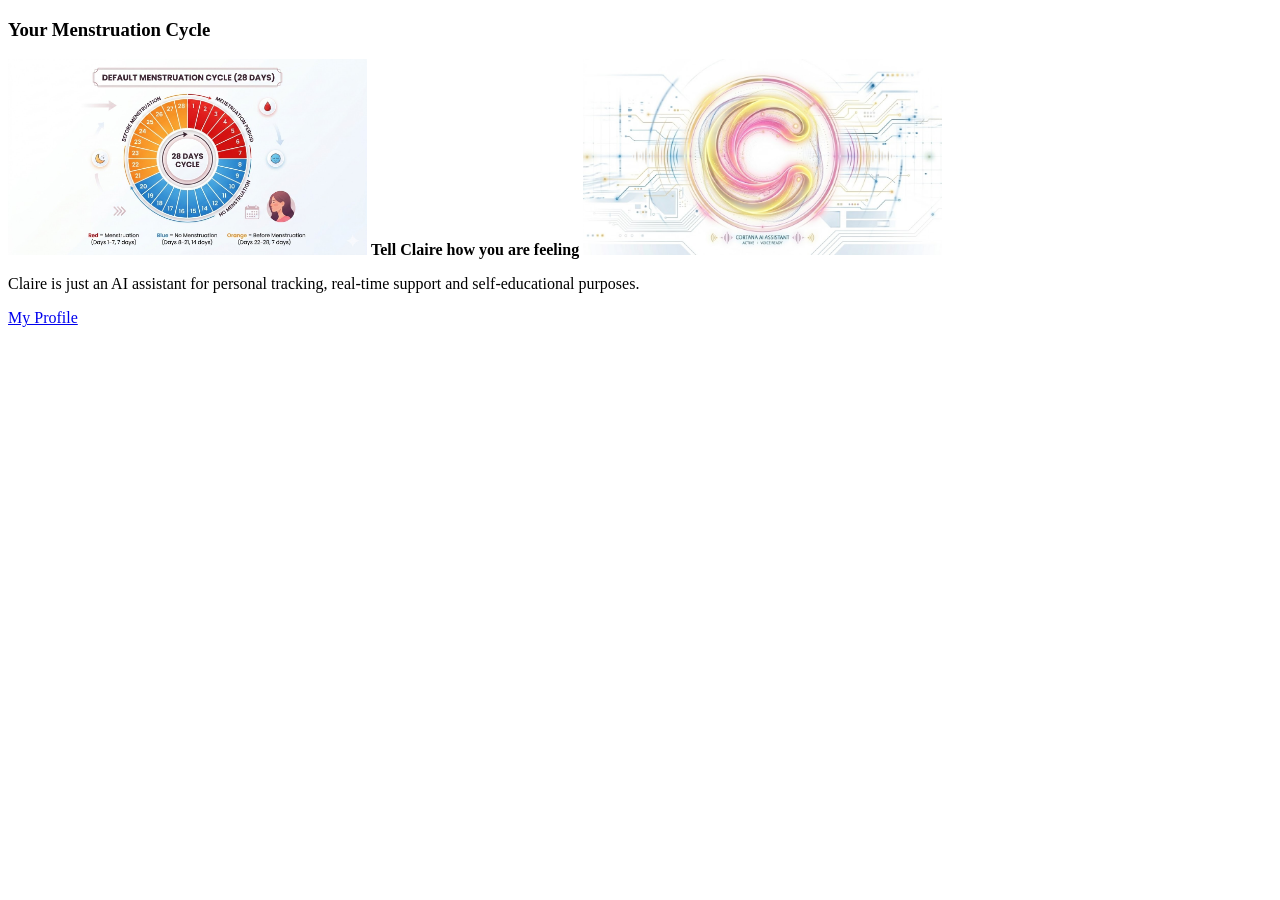
==== index.html @ ea6bf881 "I updated index.html with placeholder information, and tested linking to another page ex.profile pag" ====
<!DOCTYPE html>

<html lang = "en">
    <head>
        <meta charset = "UTF-8">
        <meta name="viewport" content="width=device-width, initial-scale=1.0">
        <title>Claire App</title>
    </head>

    <body>
        <!-- To be updated with Material Design CSS later -->
        <h3>Your Menstruation Cycle</h3>
        <!-- Generated with Nano Banana 2, To be updated with dynamic menstruation cycle-->
        <img src="./img/menstruation cycle_default.jpg" alt="Menstruation Cycle Chart"
        height = "196px" width = "359px">

        <strong>Tell Claire how you are feeling</strong>
        <!-- Generated with Nano Banana 2, To be updated with microphone function-->
        <img src="./img/claire_voice_assistant.jpg" alt="Claire Voice Assistant Icon" 
        height = "196px" width = "359px">

        <p>Claire is just an AI assistant for personal tracking, 
            real-time support and self-educational purposes.</p>

        <a href="./pages/my_profile.html">My Profile</a>
    </body>
</html>
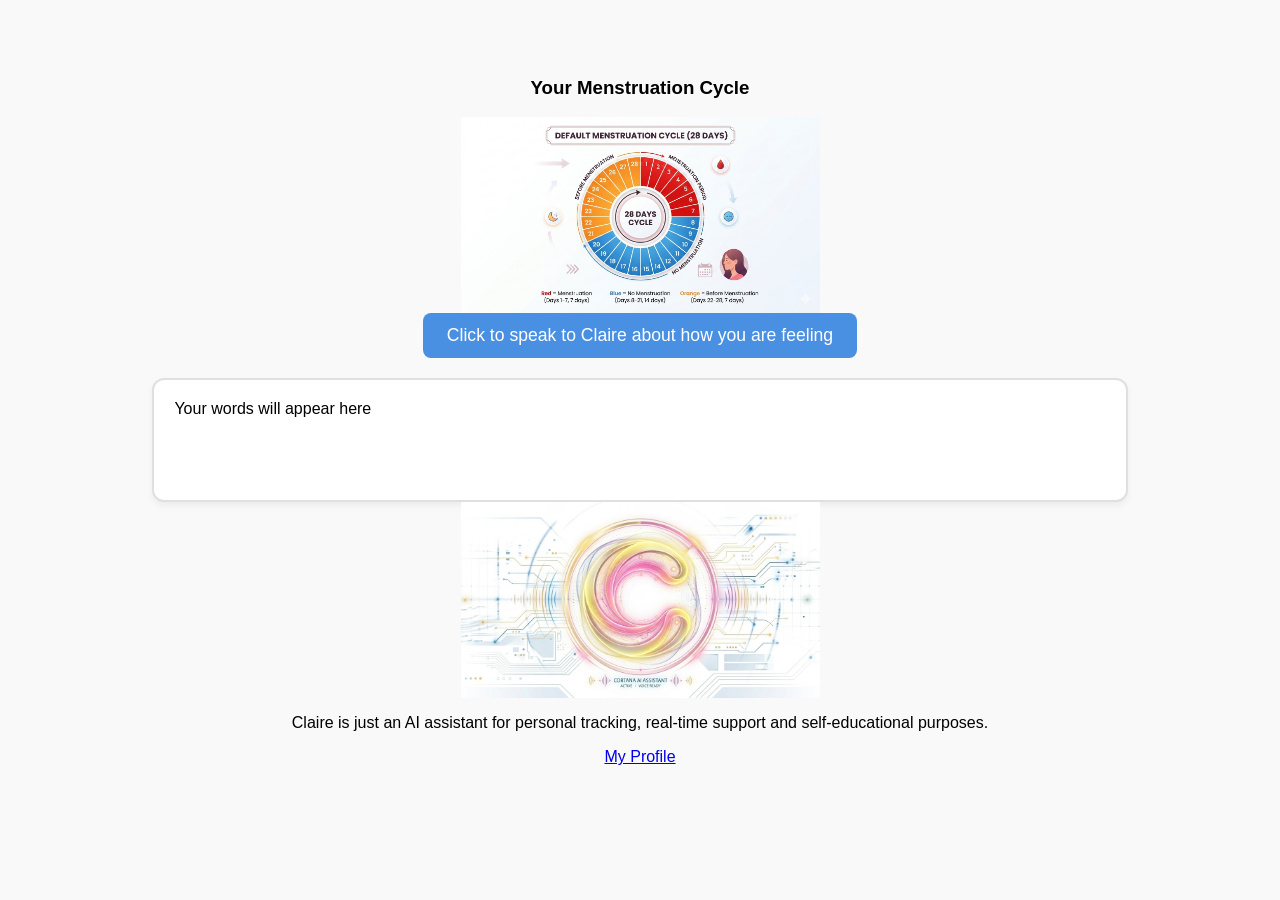
==== commit acda9bfb: "Testing button and voice recognition features with Whisper and Flask. Added necessary files." ====
--- a/index.html
+++ b/index.html
@@ -5,6 +5,8 @@
         <meta charset = "UTF-8">
         <meta name="viewport" content="width=device-width, initial-scale=1.0">
         <title>Claire App</title>
+
+        <link rel="stylesheet" href="style.css">
     </head>
 
     <body>
@@ -14,7 +16,8 @@
         <img src="./img/menstruation cycle_default.jpg" alt="Menstruation Cycle Chart"
         height = "196px" width = "359px">
 
-        <strong>Tell Claire how you are feeling</strong>
+        <button id="listenButton">Click to speak to Claire about how you are feeling</button>
+        <div id="output">Your words will appear here</div>
         <!-- Generated with Nano Banana 2, To be updated with microphone function-->
         <img src="./img/claire_voice_assistant.jpg" alt="Claire Voice Assistant Icon" 
         height = "196px" width = "359px">
@@ -23,5 +26,7 @@
             real-time support and self-educational purposes.</p>
 
         <a href="./pages/my_profile.html">My Profile</a>
+        
+        <script src="./test_button.js"></script>
     </body>
 </html>
--- a/style.css
+++ b/style.css
@@ -0,0 +1,40 @@
+/* style.css */
+body { 
+    font-family: 'Segoe UI', Tahoma, Geneva, Verdana, sans-serif; 
+    display: flex; 
+    flex-direction: column; 
+    align-items: center; 
+    padding: 50px; 
+    background-color: #f9f9f9;
+}
+
+#output { 
+    margin-top: 20px; 
+    padding: 20px; 
+    border: 2px solid #e0e0e0; 
+    width: 80%; 
+    min-height: 80px; 
+    border-radius: 12px; 
+    background-color: white;
+    box-shadow: 0 4px 6px rgba(0,0,0,0.05);
+}
+
+button { 
+    padding: 12px 24px; 
+    font-size: 1.1rem; 
+    cursor: pointer; 
+    background-color: #4A90E2; 
+    color: white; 
+    border: none; 
+    border-radius: 8px; 
+    transition: background 0.3s ease;
+}
+
+button:hover {
+    background-color: #357ABD;
+}
+
+button:disabled { 
+    background-color: #ccc; 
+    cursor: not-allowed;
+}
